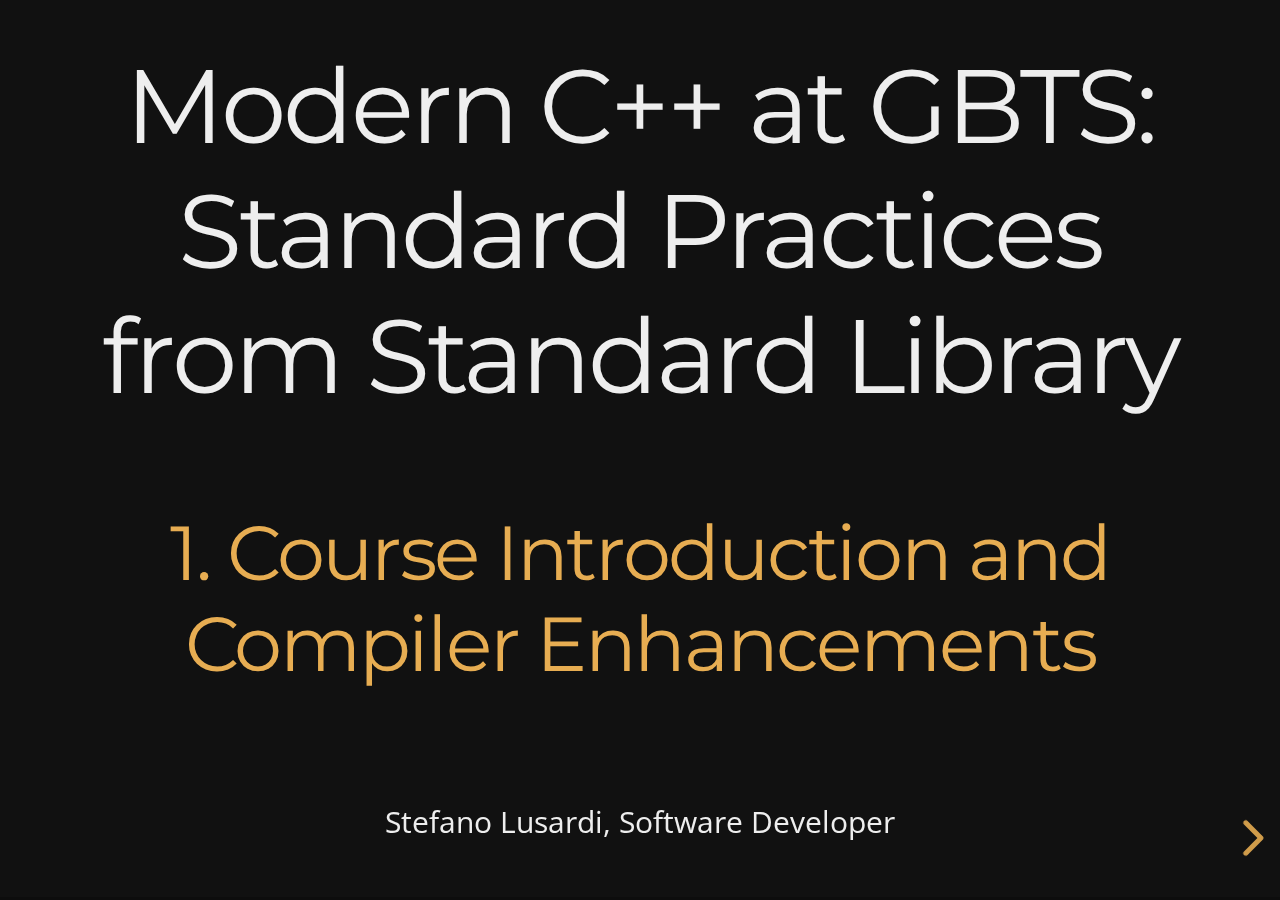
==== 1_Intro_CompilerEnhancements/index.html @ 416b6765 "Rename src.html to index.html" ====
<!doctype html>
<html lang="en">
	<head>
		<meta charset="utf-8">
		<title>Modern C++ at GBTS</title>
		<meta name="viewport" content="width=device-width, initial-scale=1.0, maximum-scale=1.0, user-scalable=no">
		<link rel="stylesheet" href="../reveal.js-3.6.0/css/reveal.css">
		<link rel="stylesheet" href="../reveal.js-3.6.0/css/theme/dark.css" id="theme">
		<link rel="stylesheet" href="../reveal.js-3.6.0/lib/css/zendark.css">
	</head>
	<body>
		<div class="reveal">
			<div class="slides">
				<!-- Modern C++ at GBTS: -->
				<section>
					<h2>Modern C++ at GBTS: <br>
						Standard Practices from Standard Library</h2>
				    <br>
					<h3 id="c1">1. Course Introduction and Compiler Enhancements</h3>
					<br>
					<p>
						<small>Stefano Lusardi, Software Developer</small>
					</p>
				</section>
				<!-- Course introduction -->
				<section>
					<h3>Course introduction</h3>
					<br>
					<p><ul>
						<li>Self contained modules: no dependencies</li>
						<li>Practical focus: Code samples</li>
						<li>C++ devs: share, update, get in touch</li>
						<li>Non-C++ devs: insights and feature discovery</li>
					</ul></p>
				</section>
				<!-- Modern C++ Practices -->
				<section>				
					<h3>Modern C++ Practices</h3>
					<br>
					<p align="left">
						<span id="c1">Modern: </span>C++11 Standard and beyond
						<br>
						<span id="c1">Practices: </span>readable, expressive, solid, reusable pieces of code
					</p>
					<p><ul>
						<li>expressive: self-explicative </li>
						<li>solid: widely tested</li>
						<li>reusable: D.R.Y. (Don't Repeat Yourself)</li>
					</ul></p>
					<br>
					e.g.: std::count. Holds all the 3 principles
				</section>
				<!-- Standards -->
				<section>		
					<h3>Standards</h3>	
					<section>
					<br>
						<p><ul>
							<p>
								<li>What is a standard (library)?</li>
								<span id="c1"> Containers, Iterators, Algorithms</span>
							</p>
							<p>
								<li>Why do we need to have new standards?</li>
								<span id="c1"> General purpose</span>
							</p>
						</ul></p>
						<p>We will discuss only <span id="c1">STL</span> although Boost, Qt and others third party provides even wider set of features</p>
					</section>
					
					<section>
					<br>
						<p>The simplest example: loop comparison</p>
						<br>
						<p>Non-standard vs. standard implementation in practice</p>
						<br>
						<p>Remember that we are looking for:
							<ul>
								<li><span id="c1">Expressivity: </span>clear meaning, easy to understand</li>
								<li><span id="c1">Testability: </span>easy to test, or better, already tested</li>
								<li><span id="c1">Reusability: </span>have room for new features on top</li>
							</ul>
						</p>
					</section>
					
					<section>
						<br>
						<p>Example: <span id="c1">"Old school"</span> for loop</p>						
						<p><pre><code class="cpp" data-trim contenteditable>
int c = 0;
for (int i = 0; i &lt; myVec.size(); ++i) {
    int val = myVec[i];
    if (val == 5) {
        ++c;
    }
}
						</code></pre></p>
						<p>How many times have you seen something like this (but ten times more complex)?</p>
						<p>To fully understand this snippet you need at least to read it once entirely</p>
					</section>
					
					<section>
						<br>
						<p>Example: <span id="c1">"New school"</span> standard algorithm</p>
						<br>
						<p><pre><code class="cpp" data-trim contenteditable>
int c = std::count(begin(myVec), end(myVec), 5);
						</code></pre></p>
						<br>
						<p>Isn't it clearer, shorter, more expressive and bullet proof?</p>
						<p><small>You can understand its meaning even without read it entirely!</small></p>
					</section>
						
				</section>	

				<!-- Modern Compiler -->
				<section>	
				<h3>Modern Compiler</h3>
					<section>
					<br>
						<p>What does your (modern) compiler do for you?</p>
					</section>
				</section>
				
				<section>	
				<h3>Modern Compiler</h3>
					<section>
					<br>
						<p>Automatic generation of Special Member Functions</p>
						<!-- <p>https://en.wikipedia.org/wiki/Special_member_functions</p> -->
						<p><ol>
							<li><span id="c1">Default Constructor</span> (only if no constructor generated by the user*)</li>
							<li><span id="c1">Destructor</span></li>
							<li><span id="c1">Copy Constructor</span> (if no user defined 5, 6)</li>
							<li><span id="c1">Copy Assignment</span> (if no user defined 5, 6)</li>							
							<li><span id="c1">Move Constructor</span> (if no user defined 2, 3, 4, 6)</li>
							<li><span id="c1">Move Assignment</span> (if no user defined 2, 3, 4, 5)</li>
						</ol></p>
						<small>*Note that even copy constructor counts as user generated</small>
					</section>
					
					<section>
						<p>All Special Member Functions</p>
						<p><pre><code class="cpp" data-trim contenteditable>
class Foo{
	Foo();                      // 1. Default Constructor
	~Foo();                     // 2. Destructor
	Foo(const Foo&);            // 3. Copy Constructor
	Foo& operator=(const Foo&); // 4. Copy Assignment
	Foo(Foo&&);                 // 5. Move Constructor
	Foo& operator=(Foo&&);      // 6. Move Assignment
};
						</code></pre></p>
					</section>
					
					<section>
						<p>Partial Special Member Functions</p>
						<p><pre><code class="cpp" data-trim contenteditable>
// What you write:
class Bar {
    Bar(const Bar& bar, int i = 0);
    // This counts as user defined copy constructor since 
    // the second argument is defaulted
};
// What you get:
class Bar {
    //1. No Default Constructor: we have a user defined ctor
    ~Bar();                     // 2. Destructor
    Bar(const Bar&);            // 3. Copy Constructor
    Bar& operator=(const Bar&); // 4. Copy Assignment
    // 5. No Move Constructor: we have a user defined copy ctor
    // 6. No Move Assignment: we have a user defined copy ctor
};
						</code></pre></p>
					</section>
					
					<section>
					<br>
						<h4>Hard to remember uh?</h4> 
						<p>Use the <span id="c1">Rule of 3 (or 5)</span>:</p>
						<p>"If a class requires a user-defined destructor, a user-defined copy constructor, or a user-defined copy assignment operator, it almost certainly requires all three."</p>
						<!-- from cppreference.com: https://en.cppreference.com/w/cpp/language/rule_of_three -->
						<br>
						<small>Note that in case you want to have deep copy instead of shallow copy you must anyway implement your own copies</small>
					</section>
				</section>	
				
				<section>	
				<h3>Modern Compiler</h3>
					<section>
						<p><span id="c1">default</span> and <span id="c1">delete</span> specifiers</p>
						<br>
						<p><ul>
							<li>Defaulted function counts as a user defined function</li>
							<li>Deleted function counts as a user defined function</li>
						</ul></p>
					</section>
					
					<section>
						<br>
						<p><pre><code class="cpp" data-trim contenteditable>	
struct Foo{
    Foo(double radius) { }
    Foo(Foo& c) = delete;
    Foo& operator=(Foo& c) = delete;
};

int main(){
    Foo f1;      // KO: No default ctor
    Foo f2(2);   // -OK-
    f2 = f2;     // KO: No copy assignament
    Foo f3(f2);  // KO: No copy ctor
    Foo f4 = f2; // KO: No copy ctor
    return 0;
}
						</code></pre></p>
						<p>Do you still need a private copy ctor/assignment? 
						<br>
						No, just delete them!</p>
					</section>
				</section>				
				
				<section>	
				<h3>Modern Compiler</h3>
					<section>
						<p><span id="c1">Explicit</span> constructor specifier</p>
						<p><pre><code class="cpp" data-trim contenteditable>	
struct Circle{
    // Not Explicit ctor
    Circle(double radius) : mRadius{radius} { }
    double Area() const { return mRadius * mRadius * PI; }
    double mRadius;
};	

struct Square{
    // Explicit ctor
    explicit Square(double side) : mSide{side} { }
    double Area() const { return mSide * mSide; }
    double mSide;
};
						</code></pre></p>
					</section>
				
					<section>
					<br>
						<p><pre><code class="cpp" data-trim contenteditable>
double Area(Circle c){ return c.Area(); }

double Area(Square s){ return s.Area(); }

int main(){
    Circle c(4);
    Square s(4);
    
    std::cout << "Circle Area: " << Area(c) << "\n";
    std::cout << "Square Area: " << Area(s) << "\n";
    std::cout << "Which Area?: " << Area(4) << "\n";
    
    return 0;
}
						</code></pre></p>
					</section>					
				</section>
				
				<section>	
				<h3>Modern Compiler</h3>
					<section>
						<p><span id="c1">RVO</span> (Return Value Optimization)</b>
						<br>
						<p>Generating useless copies: why do we care? </b>
					</section>
					
					<section>
						<br>
						<!-- http://coliru.stacked-crooked.com/ -->
						<small>g++ -std=c++11 -fno-elide-constructors -O2 -pedantic -pthread main.cpp && ./a.out</small>
						<p><pre><code class="cpp" data-trim contenteditable>
struct C {
  C() {}
  C(const C&) { std::cout << "A copy was made.\n"; }
};

C f() {
  return C();
}

int main() {
  C c = f();
}
						</code></pre></p>
						<br>
						<small>Note that Move Semantics will be treated in depth in the next talk</small>					
					</section>
				</section>	
				
				<!-- Thank you! -->
				<section>	
					<h3>Thank you!</h3>
				</section>	
				
				<!-- What's next? -->
				<section>	
					<h3>What's next?</h3>
					<br>
					<h4>Move Semantics and Smart Pointers</h4>
				</section>	
				
				<!-- Questions? -->
				<section>	
					<h3>Questions?</h3>
				</section>	
				
				</section>
			</div>
		</div>

		<script src="../reveal.js-3.6.0/lib/js/head.min.js"></script>
		<script src="../reveal.js-3.6.0/js/reveal.js"></script>

		<script>
			Reveal.initialize({
				controls: true,
				progress: true,
				history: true,
				center: true,
				transition: 'slide', 
				dependencies: [
					{ src: '../reveal.js-3.6.0/lib/js/classList.js', condition: function() { return !document.body.classList; } },
					{ src: '../reveal.js-3.6.0/plugin/markdown/marked.js', condition: function() { return !!document.querySelector( '[data-markdown]' ); } },
					{ src: '../reveal.js-3.6.0/plugin/markdown/markdown.js', condition: function() { return !!document.querySelector( '[data-markdown]' ); } },
					{ src: '../reveal.js-3.6.0/plugin/highlight/highlight.js', async: true, callback: function() { hljs.initHighlightingOnLoad(); } },
					{ src: '../reveal.js-3.6.0/plugin/search/search.js', async: true },
					{ src: '../reveal.js-3.6.0/plugin/zoom-js/zoom.js', async: true },
					{ src: '../reveal.js-3.6.0/plugin/notes/notes.js', async: true }
				]
			});
		</script>

	</body>
</html>
---- reveal.js-3.6.0/css/theme/dark.css ----
/**
 * Black theme for reveal.js.
 *
 * Copyright (C) 2011-2012 Hakim El Hattab, http://hakim.se
 */
@import url(https://fonts.googleapis.com/css?family=Montserrat:700);
@import url(https://fonts.googleapis.com/css?family=Open+Sans:400,700,400italic,700italic);
/*********************************************
 * GLOBAL STYLES
 *********************************************/
body {
  background: #111;
  background-color: #111; }

.reveal {
  font-family: "Open Sans", sans-serif;
  font-size: 40px;
  font-weight: normal;
  color: #eee; }

::selection {
  color: #fff;
  background: #e7ad52;
  text-shadow: none; }

::-moz-selection {
  color: #fff;
  background: #e7ad52;
  text-shadow: none; }

.reveal .slides > section,
.reveal .slides > section > section {
  line-height: 1.3;
  font-weight: inherit; }

/*********************************************
 * HEADERS
 *********************************************/
.reveal h1,
.reveal h2,
.reveal h3,
.reveal h4,
.reveal h5,
.reveal h6 {
  margin: 0 0 20px 0;
  color: #eee;
  font-family: "Montserrat", Impact, sans-serif;
  font-weight: normal;
  line-height: 1.2;
  letter-spacing: -0.03em;
  text-transform: none;
  text-shadow: none;
  word-wrap: break-word; }

.reveal h1 {
  font-size: 3.77em; }

.reveal h2 {
  font-size: 2.11em; }

.reveal h3 {
  font-size: 1.55em; }

.reveal h4 {
  font-size: 1em; }

.reveal h1 {
  text-shadow: none; }

/*********************************************
 * OTHER
 *********************************************/
.reveal #c1 {
  color: #e7ad52}
  
.reveal #c2 {
  color: #52e7ad}

.reveal #c3 {
  color: #ad52e7}
  
.slides #footer{
  position:absolute;
  bottom: 50%;
  left: -50%;
}
  
.reveal p {
  margin: 20px 0;
  line-height: 1.3; }
  
/* Ensure certain elements are never larger than the slide itself */
.reveal img,
.reveal video,
.reveal iframe {
  max-width: 95%;
  max-height: 95%; }

.reveal strong,
.reveal b {
  font-weight: bold; }

.reveal em {
  font-style: italic; }

.reveal ol,
.reveal dl,
.reveal ul {
  display: inline-block;
  text-align: left;
  margin: 0 0 0 1em; }

.reveal ol {
  list-style-type: decimal; }

.reveal ul {
  list-style-type: disc; }

.reveal ul ul {
  list-style-type: square; }

.reveal ul ul ul {
  list-style-type: circle; }

.reveal ul ul,
.reveal ul ol,
.reveal ol ol,
.reveal ol ul {
  display: block;
  margin-left: 40px; }

.reveal dt {
  font-weight: bold; }

.reveal dd {
  margin-left: 40px; }

.reveal blockquote {
  display: block;
  position: relative;
  width: 70%;
  margin: 20px auto;
  padding: 5px;
  font-style: italic;
  background: rgba(255, 255, 255, 0.05);
  box-shadow: 0px 0px 2px rgba(0, 0, 0, 0.2); }

.reveal blockquote p:first-child,
.reveal blockquote p:last-child {
  display: inline-block; }

.reveal q {
  font-style: italic; }

.reveal pre {
  display: block;
  position: relative;
  width: 90%;
  margin: 20px auto;
  text-align: left;
  font-size: 0.55em;
  font-family: monospace;
  line-height: 1.2em;
  word-wrap: break-word;
  box-shadow: 0px 0px 6px rgba(0, 0, 0, 0.3); }

.reveal code {
  font-family: monospace;
  text-transform: none; }

.reveal pre code {
  display: block;
  padding: 5px;
  overflow: auto;
  max-height: 400px;
  word-wrap: normal; }

.reveal table {
  margin: auto;
  border-collapse: collapse;
  border-spacing: 0; }

.reveal table th {
  font-weight: bold; }

.reveal table th,
.reveal table td {
  text-align: left;
  padding: 0.2em 0.5em 0.2em 0.5em;
  border-bottom: 1px solid; }

.reveal table th[align="center"],
.reveal table td[align="center"] {
  text-align: center; }

.reveal table th[align="right"],
.reveal table td[align="right"] {
  text-align: right; }

.reveal table tbody tr:last-child th,
.reveal table tbody tr:last-child td {
  border-bottom: none; }

.reveal sup {
  vertical-align: super; }

.reveal sub {
  vertical-align: sub; }

.reveal small {
  display: inline-block;
  font-size: 0.6em;
  line-height: 1.2em;
  vertical-align: top; }

.reveal small * {
  vertical-align: top; }

/*********************************************
 * LINKS
 *********************************************/
.reveal a {
  color: #e7ad52;
  text-decoration: none;
  -webkit-transition: color .15s ease;
  -moz-transition: color .15s ease;
  transition: color .15s ease; }

.reveal a:hover {
  color: #f3d7ac;
  text-shadow: none;
  border: none; }

.reveal .roll span:after {
  color: #fff;
  background: #d08a1d; }

/*********************************************
 * IMAGES
 *********************************************/
.reveal section img {
  margin: 15px 0px;
  background: rgba(255, 255, 255, 0.12);
  border: 4px solid #eee;
  box-shadow: 0 0 10px rgba(0, 0, 0, 0.15); }

.reveal section img.plain {
  border: 0;
  box-shadow: none; }

.reveal a img {
  -webkit-transition: all .15s linear;
  -moz-transition: all .15s linear;
  transition: all .15s linear; }

.reveal a:hover img {
  background: rgba(255, 255, 255, 0.2);
  border-color: #e7ad52;
  box-shadow: 0 0 20px rgba(0, 0, 0, 0.55); }

/*********************************************
 * NAVIGATION CONTROLS
 *********************************************/
.reveal .controls {
  color: #e7ad52; }

/*********************************************
 * PROGRESS BAR
 *********************************************/
.reveal .progress {
  background: rgba(0, 0, 0, 0.2);
  color: #e7ad52; }

.reveal .progress span {
  -webkit-transition: width 800ms cubic-bezier(0.26, 0.86, 0.44, 0.985);
  -moz-transition: width 800ms cubic-bezier(0.26, 0.86, 0.44, 0.985);
  transition: width 800ms cubic-bezier(0.26, 0.86, 0.44, 0.985); }
---- reveal.js-3.6.0/lib/css/zendark.css ----
/*

Zenburn style from voldmar.ru (c) Vladimir Epifanov <voldmar@voldmar.ru>
based on dark.css by Ivan Sagalaev

*/

.hljs {
  display: block;
  overflow-x: auto;
  padding: 0.5em;
  background: #111;
  color: #dcdcdc;
}

.hljs-keyword,
.hljs-selector-tag,
.hljs-tag {
  color: #e3ceab;
}

.hljs-template-tag {
  color: #dcdcdc;
}

.hljs-number {
  color: #8cd0d3;
}

.hljs-variable,
.hljs-template-variable,
.hljs-attribute {
  color: #efdcbc;
}

.hljs-literal {
  color: #efefaf;
}

.hljs-subst {
  color: #8f8f8f;
}

.hljs-title,
.hljs-name,
.hljs-selector-id,
.hljs-selector-class,
.hljs-section,
.hljs-type {
  color: #efef8f;
}

.hljs-symbol,
.hljs-bullet,
.hljs-link {
  color: #dca3a3;
}

.hljs-deletion,
.hljs-string,
.hljs-built_in,
.hljs-builtin-name {
  color: #cc9393;
}

.hljs-addition,
.hljs-comment,
.hljs-quote,
.hljs-meta {
  color: #7f9f7f;
}


.hljs-emphasis {
  font-style: italic;
}

.hljs-strong {
  font-weight: bold;
}
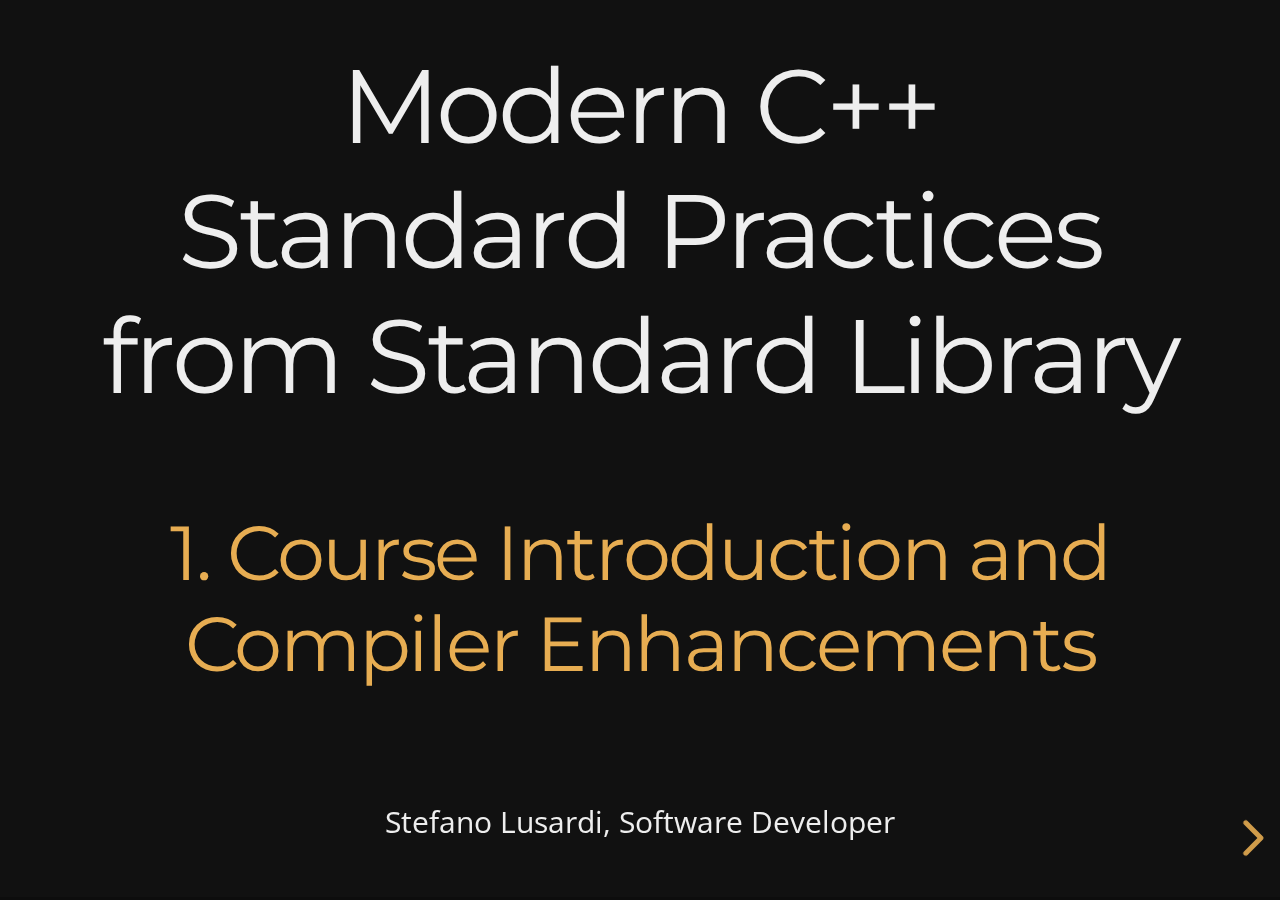
==== commit 9ea78353: "Shorter title" ====
--- a/1_Intro_CompilerEnhancements/index.html
+++ b/1_Intro_CompilerEnhancements/index.html
@@ -2,7 +2,7 @@
 <html lang="en">
 	<head>
 		<meta charset="utf-8">
-		<title>Modern C++ at GBTS</title>
+		<title>Modern C++</title>
 		<meta name="viewport" content="width=device-width, initial-scale=1.0, maximum-scale=1.0, user-scalable=no">
 		<link rel="stylesheet" href="../reveal.js-3.6.0/css/reveal.css">
 		<link rel="stylesheet" href="../reveal.js-3.6.0/css/theme/dark.css" id="theme">
@@ -11,9 +11,9 @@
 	<body>
 		<div class="reveal">
 			<div class="slides">
-				<!-- Modern C++ at GBTS: -->
+				<!-- Modern C++ -->
 				<section>
-					<h2>Modern C++ at GBTS: <br>
+					<h2>Modern C++ <br>
 						Standard Practices from Standard Library</h2>
 				    <br>
 					<h3 id="c1">1. Course Introduction and Compiler Enhancements</h3>
@@ -89,10 +89,7 @@
 						<p><pre><code class="cpp" data-trim contenteditable>
 int c = 0;
 for (int i = 0; i &lt; myVec.size(); ++i) {
-    int val = myVec[i];
-    if (val == 5) {
-        ++c;
-    }
+    myVec[i] == 5 && ++c;
 }
 						</code></pre></p>
 						<p>How many times have you seen something like this (but ten times more complex)?</p>
